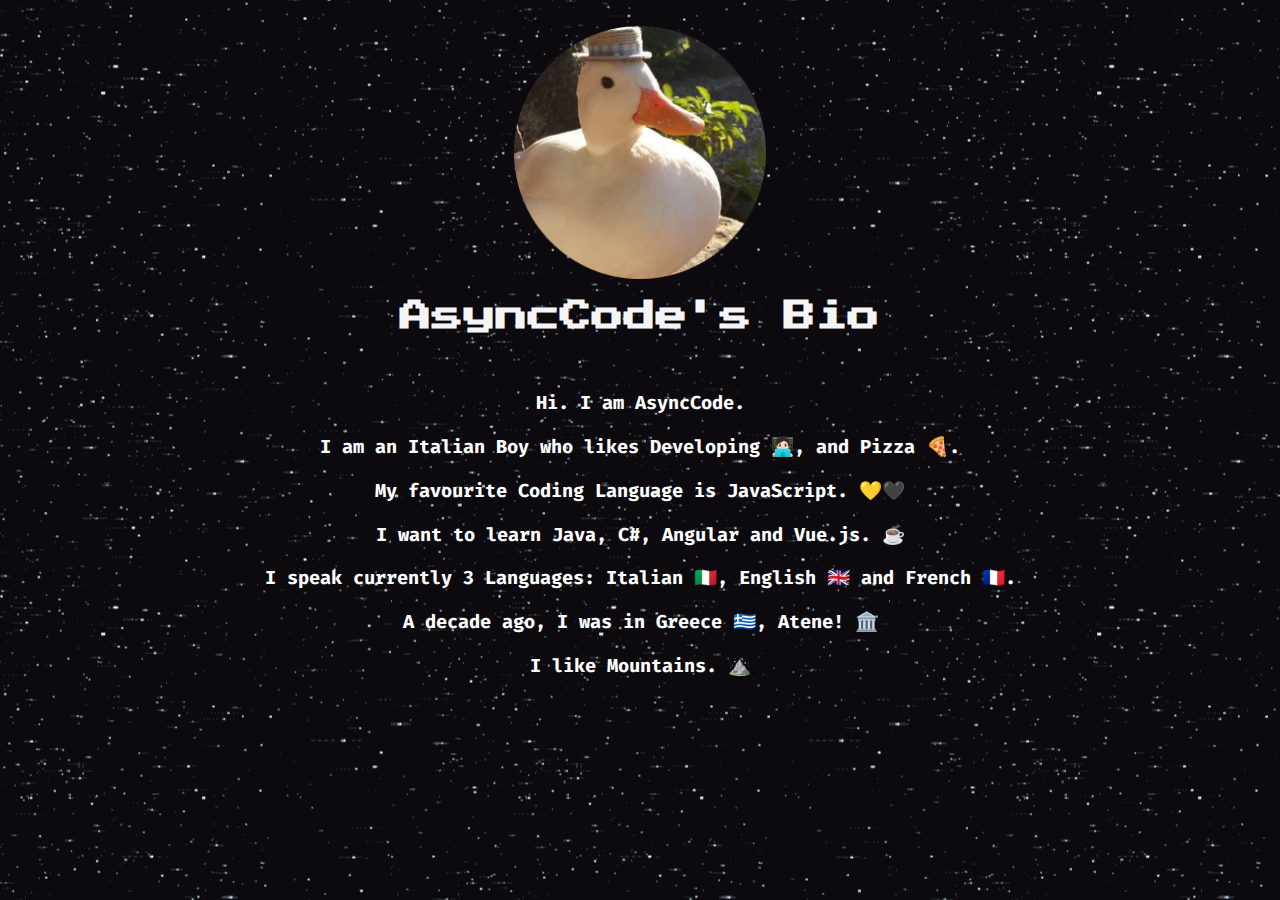
==== bio.html @ a1b4496b "Updated Files" ====
<!DOCTYPE html>
<html lang="en">
    <head>
        <meta charset="UTF-8">
        <meta name="viewport" content="width=device-width, initial-scale=1.0">
        <title>AsyncCode's Bio</title>
        <link rel="icon" href="assets/duck-picture.png">
        <link rel="stylesheet" href="style.css">
        <meta property="og:title" content="AsyncCode's Website">
        <meta property="og:description" content="I am a Young Developer.">
        <meta property="og:image" content="assets/duck-gif.gif">
        <meta name=theme-color content="#bbbbff">
    </head>
    <header>
        <br><img src="assets/duck-picture.png" class="centered-image" draggable="false">
        <h1>AsyncCode's Bio</h1><br>
        <h3>Hi. I am AsyncCode.</h3>
        <h3>I am an Italian Boy who likes Developing 🧑🏻‍💻, and Pizza 🍕.</h3>
        <h3>My favourite Coding Language is JavaScript. 💛🖤</h3>
        <h3>I want to learn Java, C#, Angular and Vue.js. ☕</h3>
        <h3>I speak currently 3 Languages: Italian 🇮🇹, English 🇬🇧 and French 🇫🇷.</h3>
        <h3>A decade ago, I was in Greece 🇬🇷, Atene! 🏛️</h3>
        <h3>I like Mountains. ⛰️</h3>
    </header>
---- style.css ----
@import url("https://fonts.googleapis.com/css?family=Press+Start+2P&display=swap");
@import url("https://fonts.googleapis.com/css2?family=Fira+Code:wght@300&display=swap");

html {
    background: url("assets/wallpaper.gif") center center fixed;
    text-align: center;
}

.centered-image {
    display: block;
    margin-left: auto;
    margin-right: auto;
    width: 20%;
}

h1 {
    font-family: 'Press Start 2P', sans-serif;
    color: whitesmoke;
}

.button {
    background: #000000;
    border-radius: 6px;
    display: inline-block;
    padding: 30px;
    text-align: center;
    height: 5em;
    width: 150px;
    text-decoration: none;
    opacity: 0.3;
}

.button .text {
    font-weight: normal;
    color: #ffffff;
    margin: 0 0 15px;
    font-size: 17px;
    font-family: 'Fira Code', sans-serif;
}

h3 {
    font-family: 'Fira Code', sans-serif;
    color: white;
}

h2 {
    font-family: 'Press Start 2P', sans-serif;
    color: whitesmoke;
}

h4 {
    font-family: 'Fira Code', sans-serif;
    color: white;
}
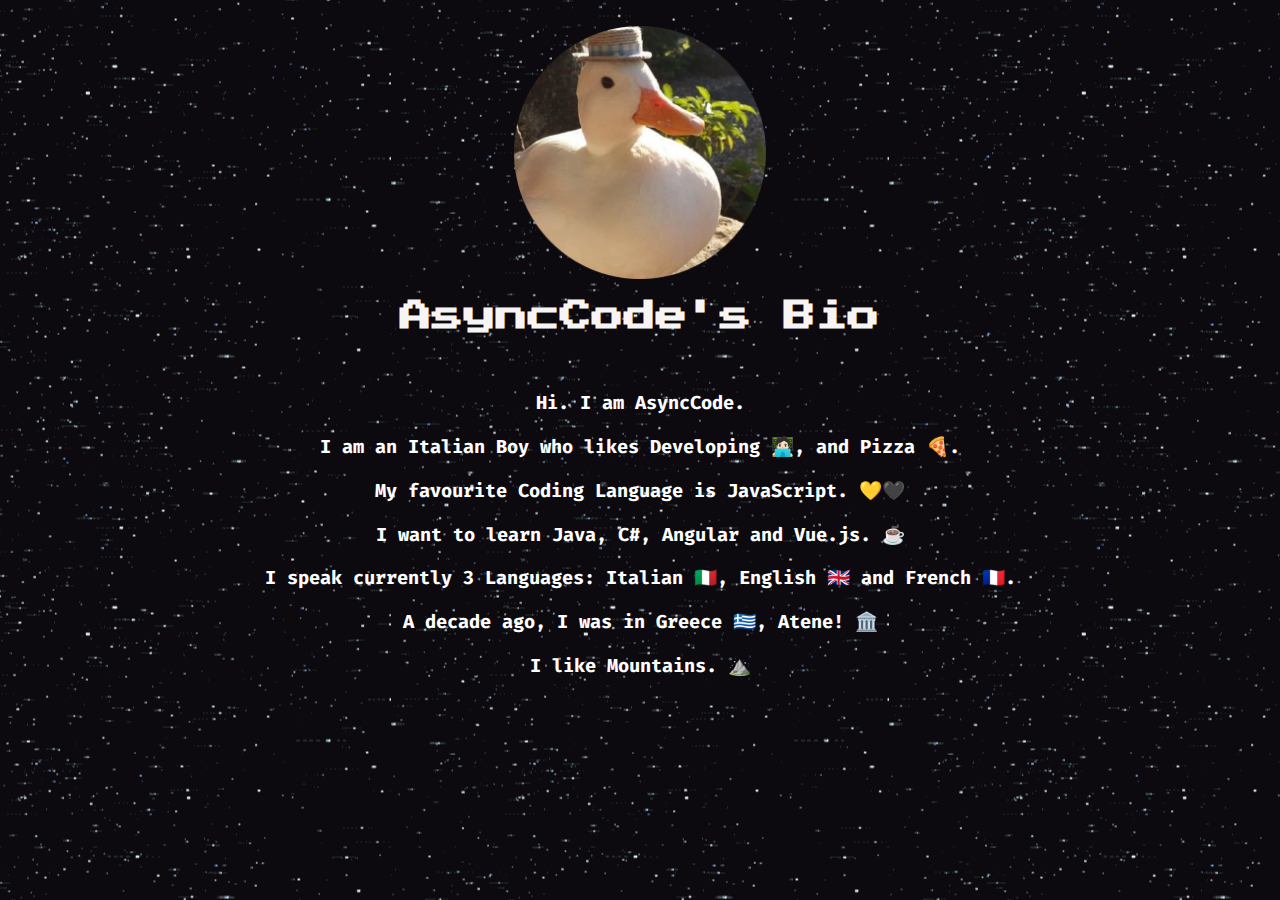
==== commit 0a89a4ed: "Update bio.html" ====
--- a/bio.html
+++ b/bio.html
@@ -21,4 +21,4 @@
         <h3>I speak currently 3 Languages: Italian 🇮🇹, English 🇬🇧 and French 🇫🇷.</h3>
         <h3>A decade ago, I was in Greece 🇬🇷, Atene! 🏛️</h3>
         <h3>I like Mountains. ⛰️</h3>
-    </header>+    </header>
